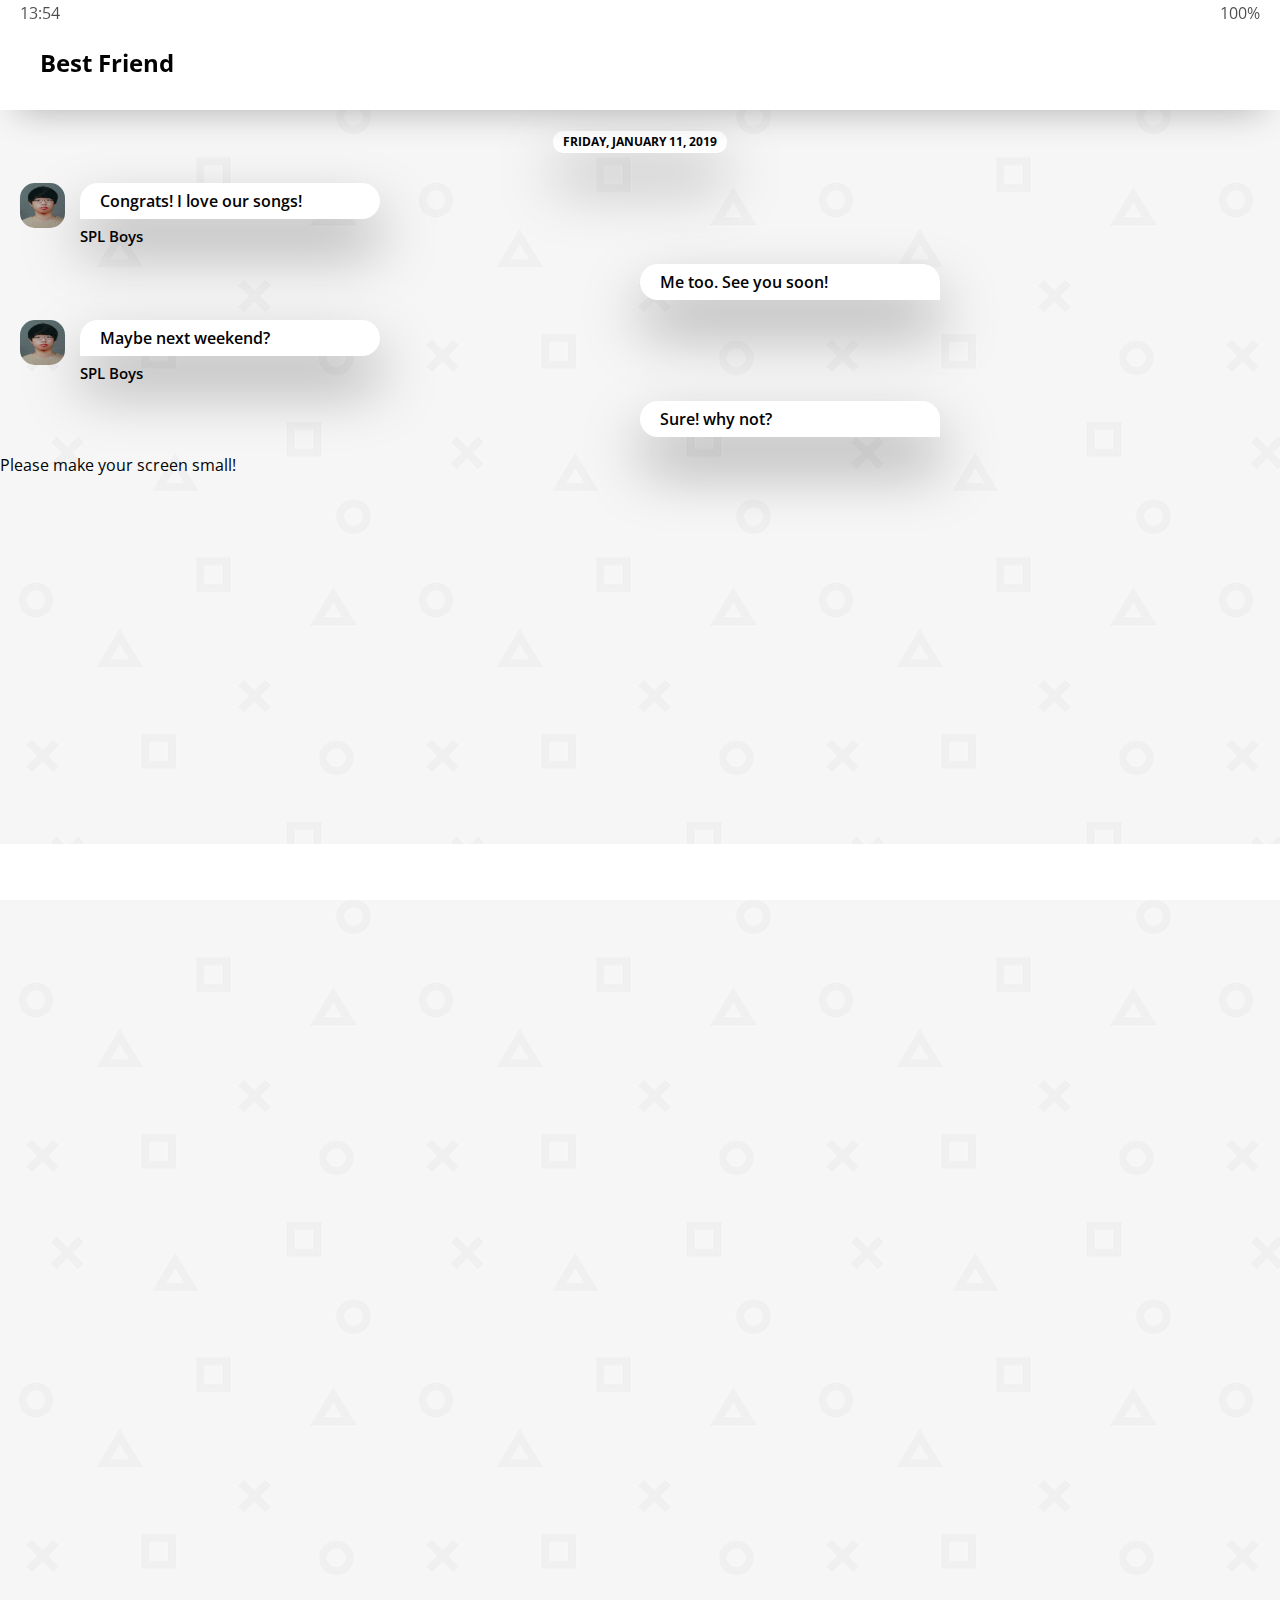
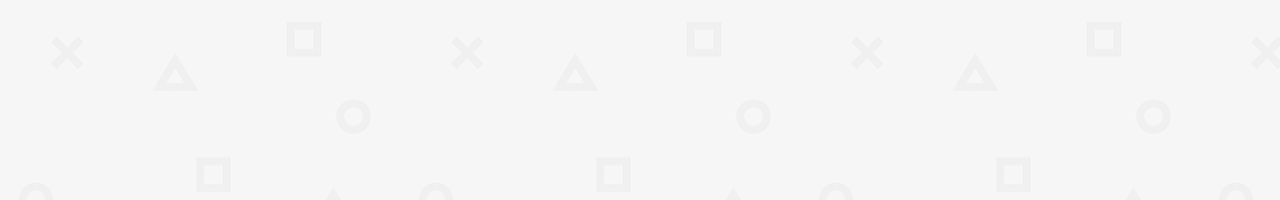
==== chat.html @ 46deeead "protoType1" ====
<!DOCTYPE html>
<html lang="en">
<head>
    <meta charset="UTF-8">
    <meta name="viewport" content="width=device-width, initial-scale=1.0">
    <link rel="stylesheet" href="https://use.fontawesome.com/releases/v5.12.1/css/all.css" integrity="sha384-v8BU367qNbs/aIZIxuivaU55N5GPF89WBerHoGA4QTcbUjYiLQtKdrfXnqAcXyTv" crossorigin="anonymous">
    <link rel="stylesheet" href="css/styles.css">
    <title>Chat | Kakao Clone</title>
</head>
<body class="chats-body">
    <div class="header-wrapper">
        <div class="status-bar">
            <div class="status-bar__column">
                <span class="status-bar__clock">13:54</span>
            </div>
            <div class="status-bar__column">
                <i class="far fa-clock"></i>    
                <i class="fas fa-volume-mute"></i>  
                <i class="fas fa-wifi"></i>    
                <span class="status-bar__battery-level">100%</span>
                <i class="fas fa-battery-full"></i>
            </div>
        </div>
        <header class="header">
            <div class="header__header-colum">
                <a href="index.html"  class =header__back-btn>
                    <i class="fas fa-arrow-left"></i>
                </a>
                <h1 class="header__title">Best Friend</h1>
            </div>
            <div class="header__header-colum">
                <span class="header__icon">
                    <i class="fas fa-search"></i>
                </span>
                <span class="header__icon">
                    <i class="fas fa-bars"></i>
                </span>
            </div>
        </header>
    </div>
    
    <main class="chat-screen">
        <ul class="chat__messages">
            <span class="chat__timestamp">Friday, january 11, 2019</span>
            <li class="incoming-message message">
                <img src="photo.jpg" class="g-avatar message__avatar">
                <div class="message__content">
                    <div class="message__bubble">
                        Congrats! I love our songs!
                    </div>
                    <span class="message__author">SPL Boys</span>
                </div>
            </li>
            <li class="sent-message message">
                <span class="message__timestamp"></span>
                <div class="message__content">
                    <div class="message__bubble">
                        Me too. See you soon!
                    </div>
                </div>
            </li>
            <li class="incoming-message message">
                <img src="photo.jpg" class="g-avatar message__avatar">
                <div class="message__content">
                    <div class="message__bubble">
                        Maybe next weekend?
                    </div>
                    <span class="message__author">SPL Boys</span>
                </div>
            </li>
            <li class="sent-message message">
                <span class="message__timestamp"></span>
                <div class="message__content">
                    <div class="message__bubble">
                        Sure! why not?
                    </div>
                </div>
            </li>
        </ul>
    </main>
    <div class="chat__write-container">
        <input class="chat__write"
        type="text"
        placehoder="Send message" 
        class="chat__write-input">
        <div class="chat__icon-left chat__icon">
            <i class="far fa-plus-square"></i>
        </div>
        <div class="chat__icon-right chat__icon">
            <div class="chat__write-column">
                <span class="chat__write-icon">
                    <i class="far fa-smile-wink"></i>
                </span>
                <span class="chat__write-icon">
                    <i class="fas fa-microphone"></i>
                </span>
            </div>
        </div>
    </div>
    <div class="bigScreen">
        Please make your screen small!
    </div>
</body>
</html>
---- css/styles.css ----
@import "reset.css";
@import url('https://fonts.googleapis.com/css?family=Open+Sans:300, 400,700&display=swap');
@import "status-bar.css";
@import "header.css";
@import "nav-bar.css";
@import "friend.css";
@import "friends.css";
@import "find.css";
@import "more.css";
@import "settings.css";
@import "chat.css";
@import "mobile.css";

* {
    box-sizing: border-box;
}

body{
    background-color: white;
    padding:10px 20px;
    color:#020202;
    font-family: "Open Sans", -apple-system, BlinkMacSystemFont, 'Segoe UI', Roboto, Oxygen, Ubuntu, Cantarell, 'Helvetica Neue', sans-serif;
}

a {
    color: inherit;
    text-decoration: none;
}

@keyframes fadein{
    from{
        opacity:0;
        transform: translateY(40px);
    }
    to{
        opacity: 1;
        transform: none;
    }
}

main{
    animation: fadein 0.5s ease-in forwards;
}

@keyframes navup{
    from{
        transform: translateY(80px);
    }
    to{
        transform: none;
    }
}

nav{
    transform: translateY(80px);
    animation: fadein 0.5s ease-out forwards;
    animation-delay: 0.5s;
}
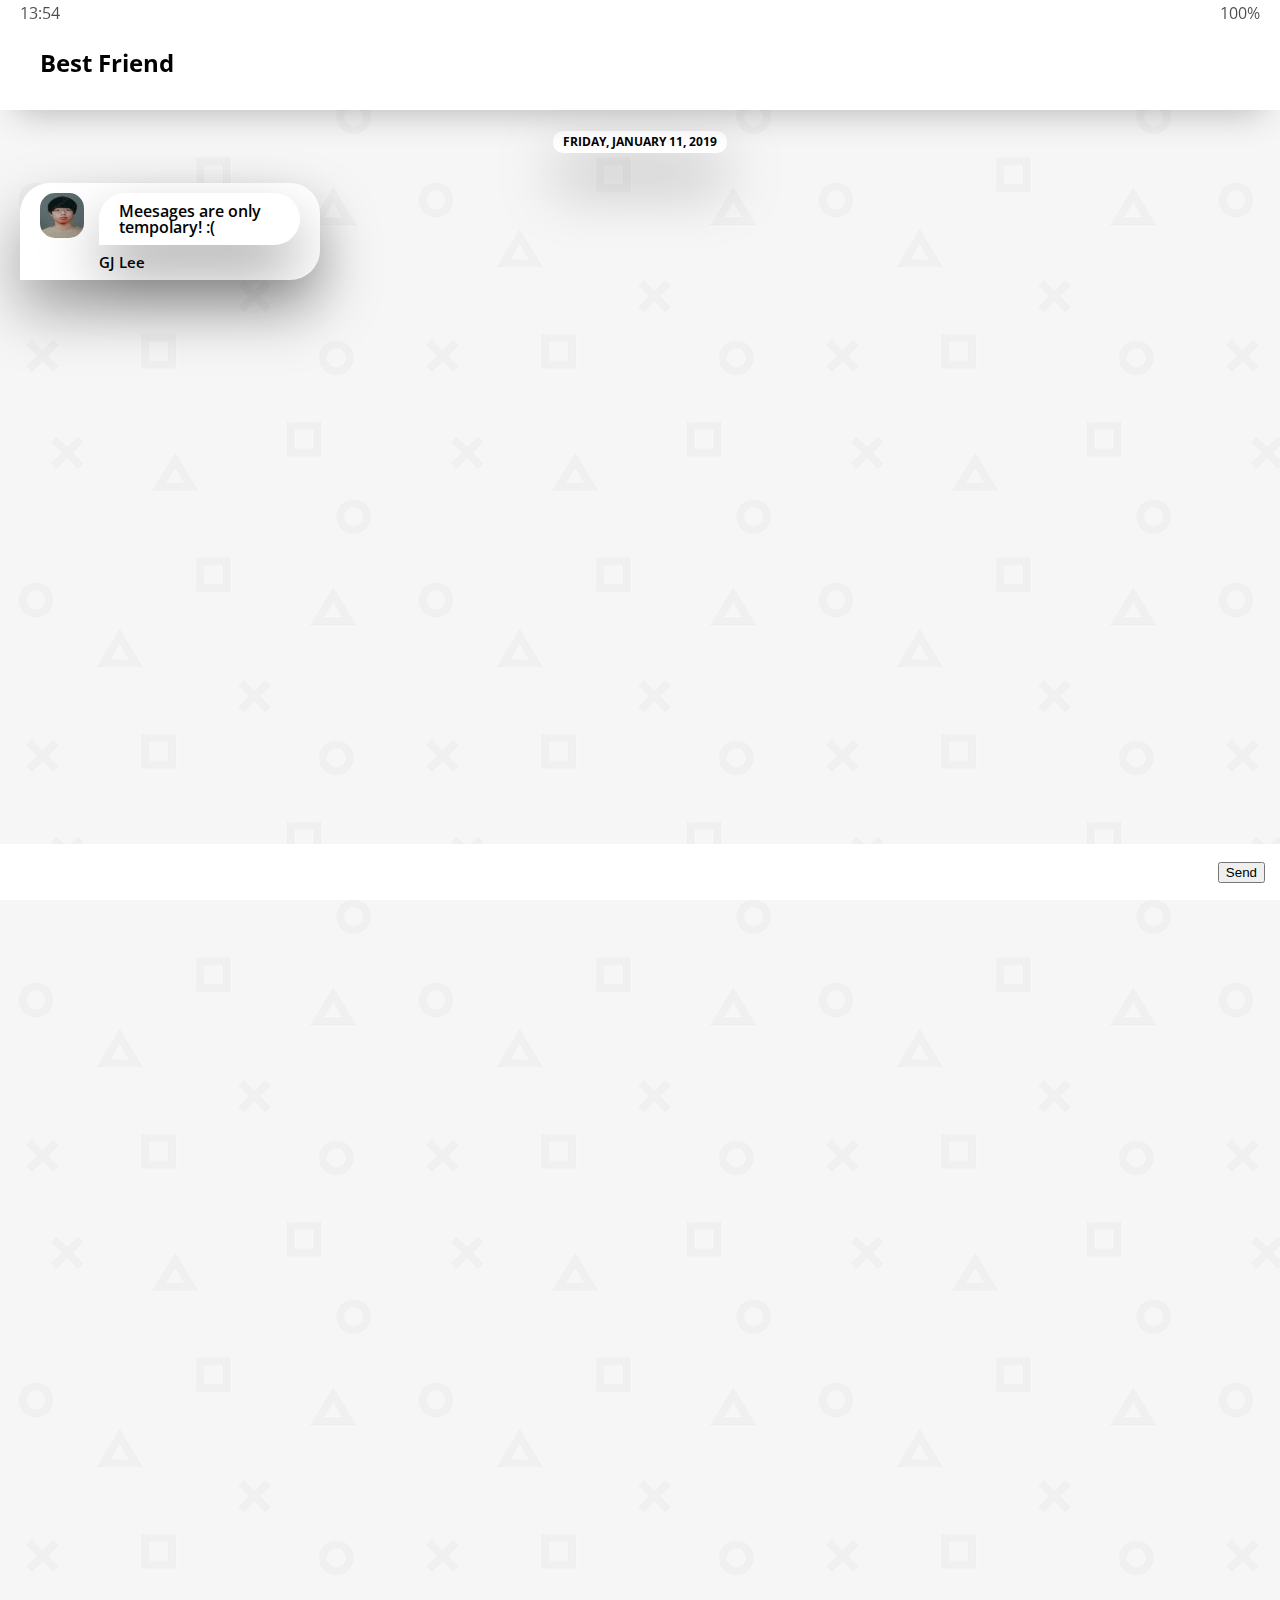
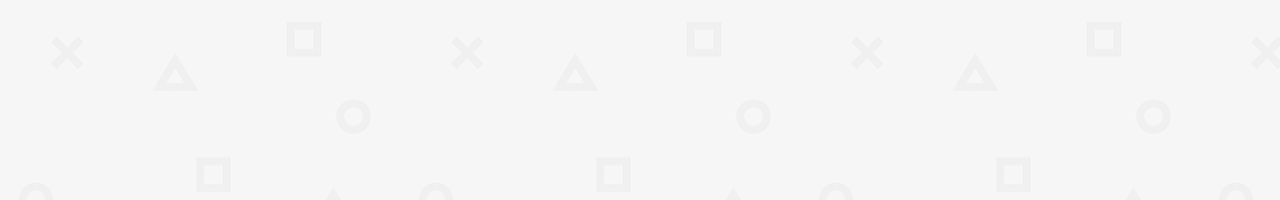
==== commit 9f055a0e: "Ver2" ====
--- a/chat.html
+++ b/chat.html
@@ -40,46 +40,22 @@
     </div>
     
     <main class="chat-screen">
-        <ul class="chat__messages">
+        <ul class="chat__messages" id="messages">
             <span class="chat__timestamp">Friday, january 11, 2019</span>
             <li class="incoming-message message">
                 <img src="photo.jpg" class="g-avatar message__avatar">
                 <div class="message__content">
                     <div class="message__bubble">
-                        Congrats! I love our songs!
+                        Meesages are only tempolary! :(
                     </div>
-                    <span class="message__author">SPL Boys</span>
+                    <span class="message__author">GJ Lee</span>
                 </div>
             </li>
-            <li class="sent-message message">
-                <span class="message__timestamp"></span>
-                <div class="message__content">
-                    <div class="message__bubble">
-                        Me too. See you soon!
-                    </div>
-                </div>
-            </li>
-            <li class="incoming-message message">
-                <img src="photo.jpg" class="g-avatar message__avatar">
-                <div class="message__content">
-                    <div class="message__bubble">
-                        Maybe next weekend?
-                    </div>
-                    <span class="message__author">SPL Boys</span>
-                </div>
-            </li>
-            <li class="sent-message message">
-                <span class="message__timestamp"></span>
-                <div class="message__content">
-                    <div class="message__bubble">
-                        Sure! why not?
-                    </div>
-                </div>
-            </li>
+            
         </ul>
     </main>
     <div class="chat__write-container">
-        <input class="chat__write"
+        <input class="chat__write" id="textbox"
         type="text"
         placehoder="Send message" 
         class="chat__write-input">
@@ -88,6 +64,7 @@
         </div>
         <div class="chat__icon-right chat__icon">
             <div class="chat__write-column">
+                <button id="button">Send</button>
                 <span class="chat__write-icon">
                     <i class="far fa-smile-wink"></i>
                 </span>
@@ -97,8 +74,20 @@
             </div>
         </div>
     </div>
-    <div class="bigScreen">
-        Please make your screen small!
-    </div>
+    <!--Start of Tawk.to Script-->
+<script type="text/javascript">
+    var Tawk_API=Tawk_API||{}, Tawk_LoadStart=new Date();
+    (function(){
+    var s1=document.createElement("script"),s0=document.getElementsByTagName("script")[0];
+    s1.async=true;
+    s1.src='https://embed.tawk.to/5e5fd6408d24fc226585ca24/default';
+    s1.charset='UTF-8';
+    s1.setAttribute('crossorigin','*');
+    s0.parentNode.insertBefore(s1,s0);
+    })();
+    </script>
+    <!--End of Tawk.to Script-->
+    <script src="message.js"></script>
+    
 </body>
 </html>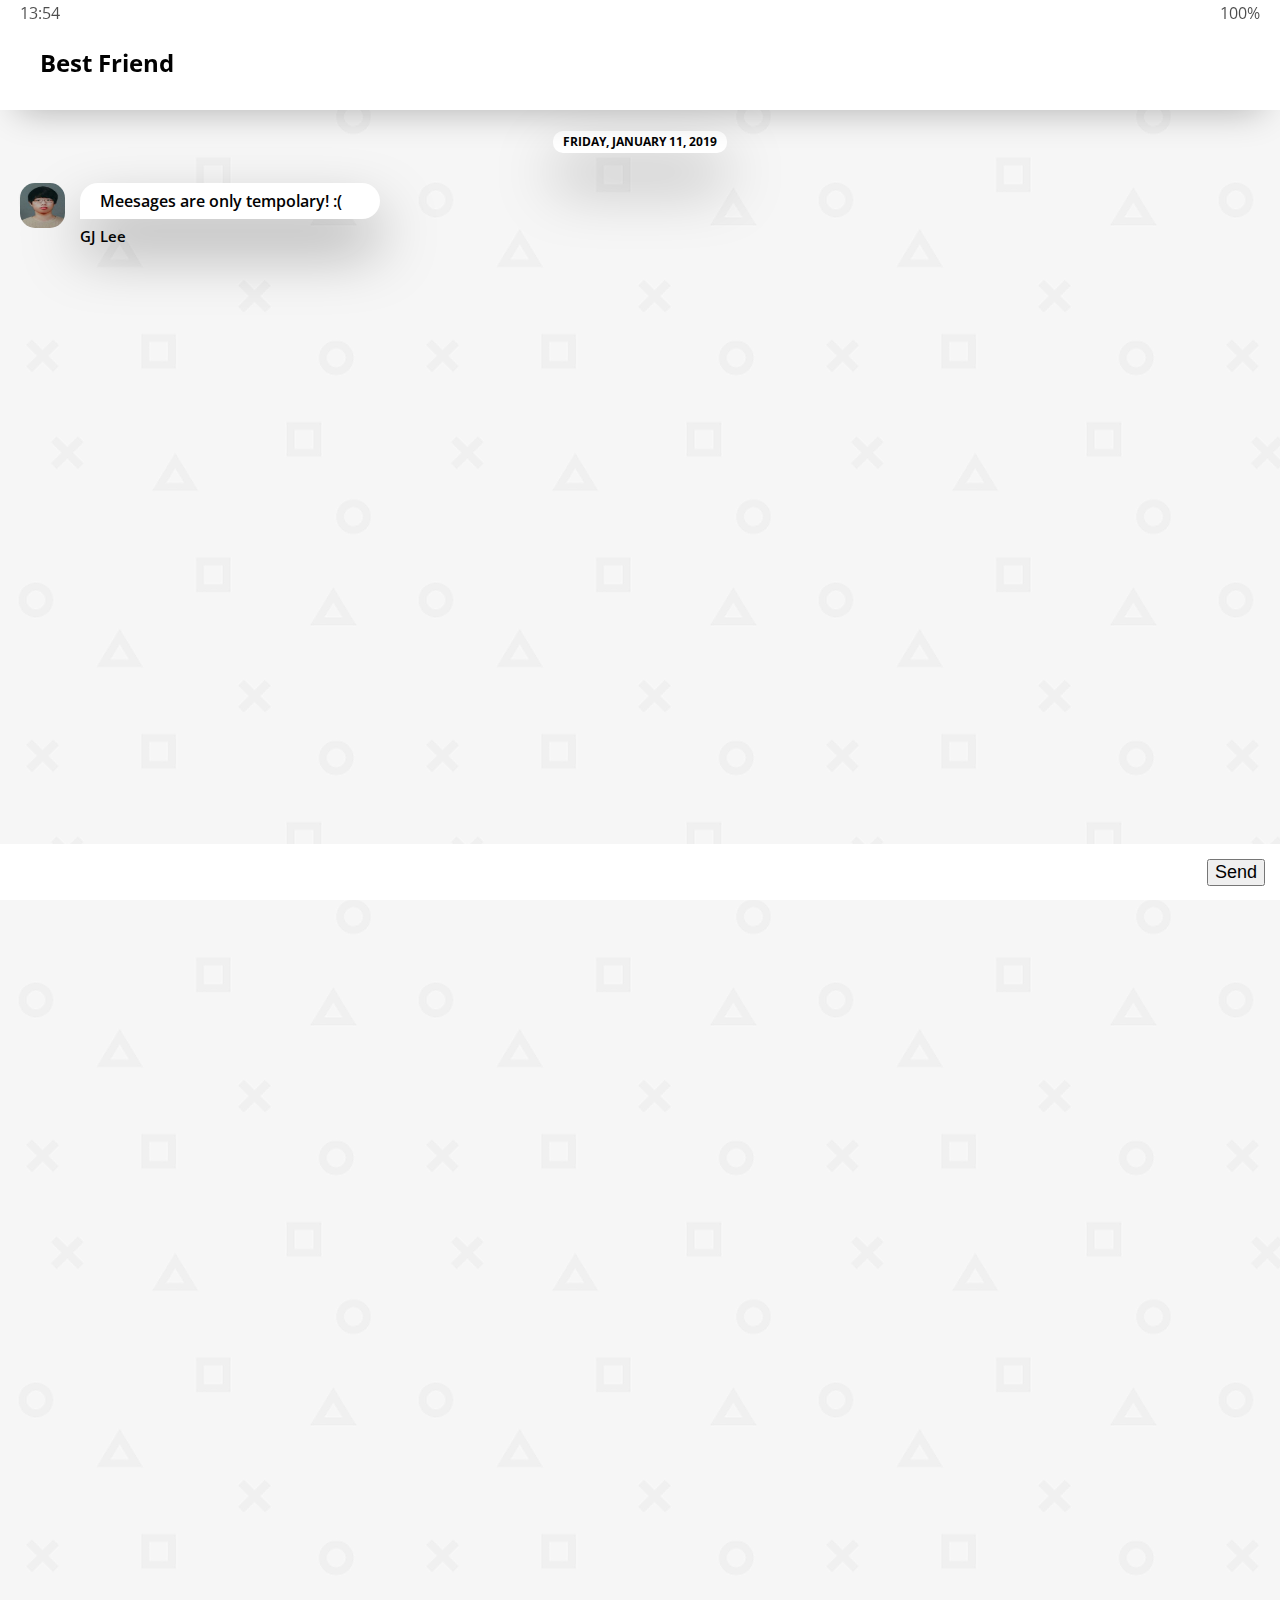
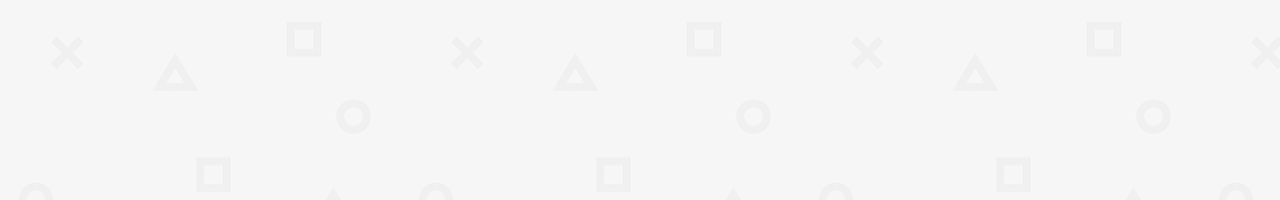
==== commit f987136c: "Add files via upload" ====
--- a/chat.html
+++ b/chat.html
@@ -40,9 +40,9 @@
     </div>
     
     <main class="chat-screen">
-        <ul class="chat__messages" id="messages">
+        <div class="chat__messages" id="messages">
             <span class="chat__timestamp">Friday, january 11, 2019</span>
-            <li class="incoming-message message">
+            <div class="incoming-message message">
                 <img src="photo.jpg" class="g-avatar message__avatar">
                 <div class="message__content">
                     <div class="message__bubble">
@@ -50,9 +50,9 @@
                     </div>
                     <span class="message__author">GJ Lee</span>
                 </div>
-            </li>
+            </div>
             
-        </ul>
+        </div>
     </main>
     <div class="chat__write-container">
         <input class="chat__write" id="textbox"
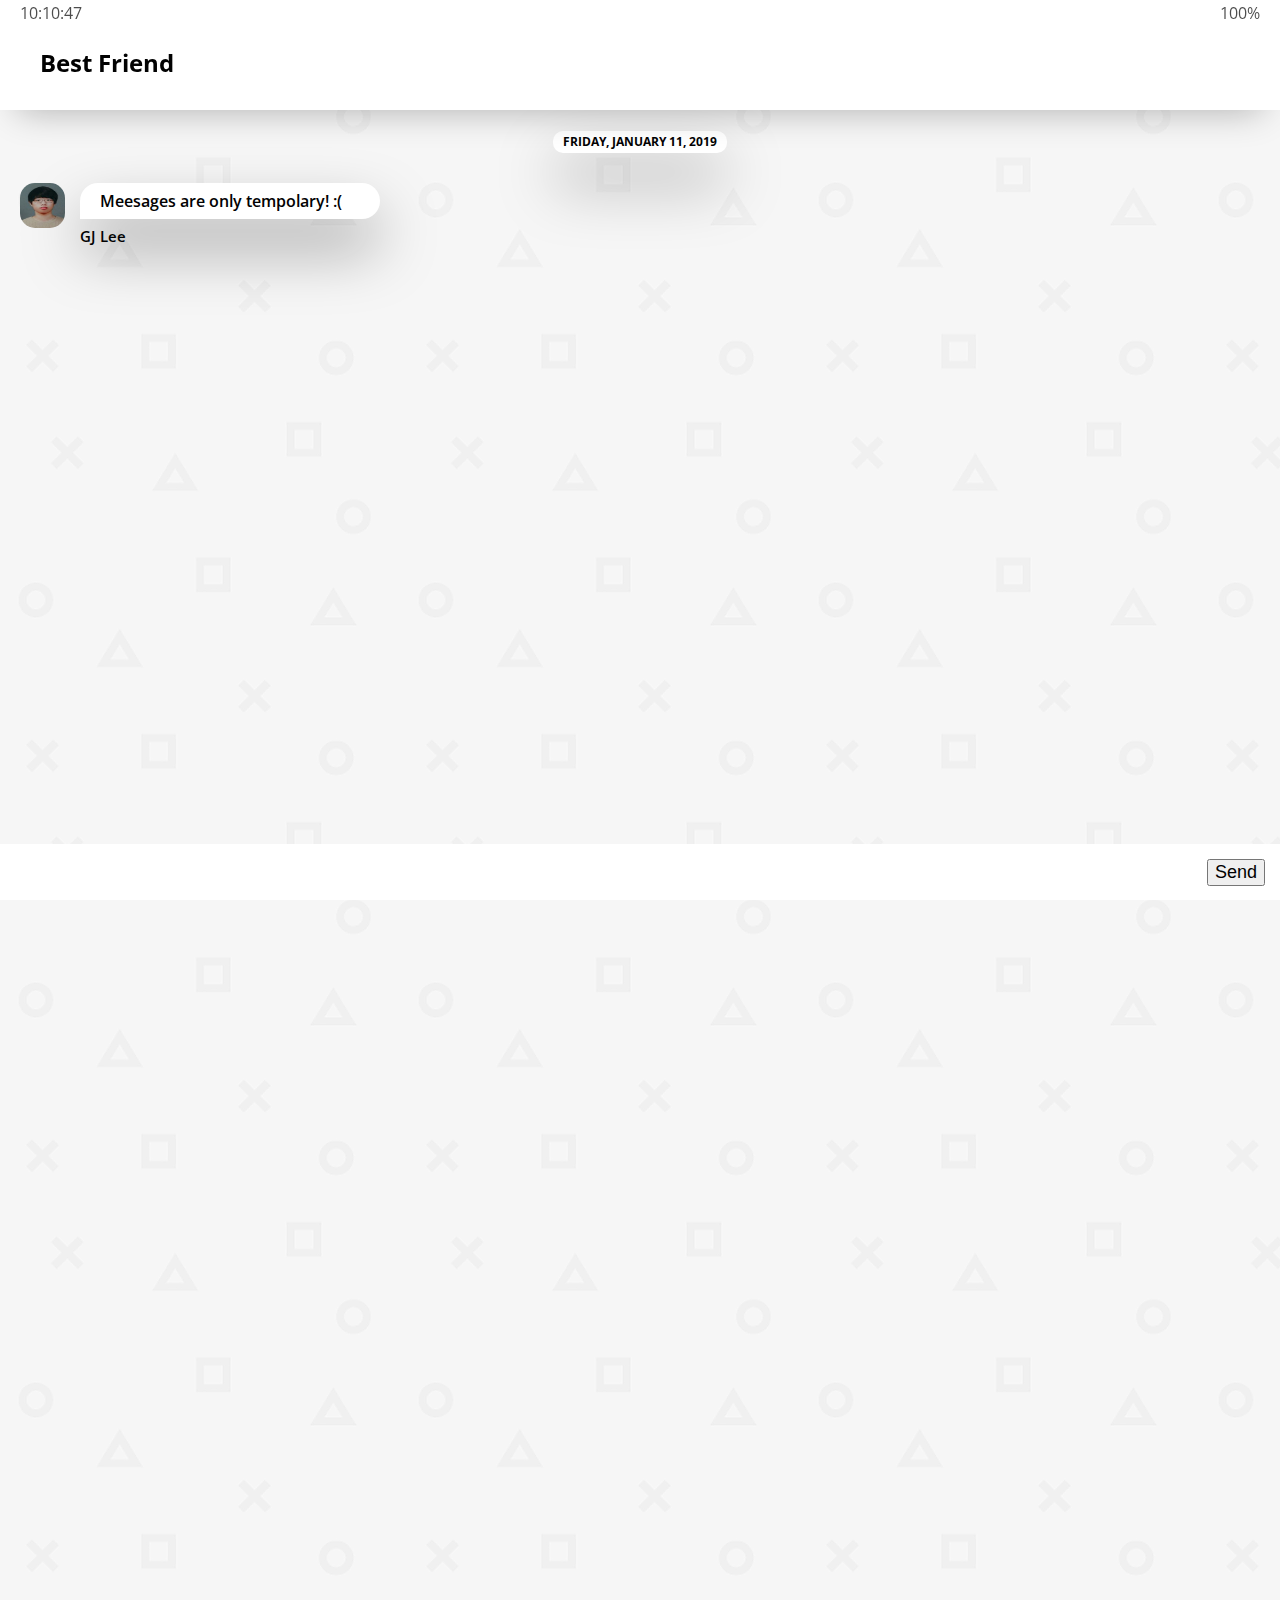
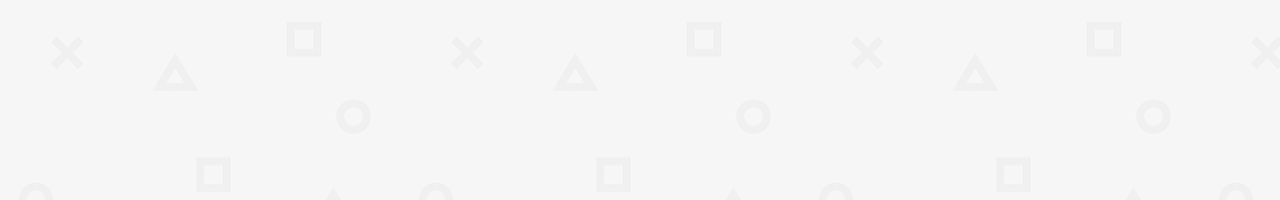
==== commit 0559769c: "Add files via upload" ====
--- a/chat.html
+++ b/chat.html
@@ -88,6 +88,6 @@
     </script>
     <!--End of Tawk.to Script-->
     <script src="message.js"></script>
-    
+    <script src="clock.js"></script>    
 </body>
 </html>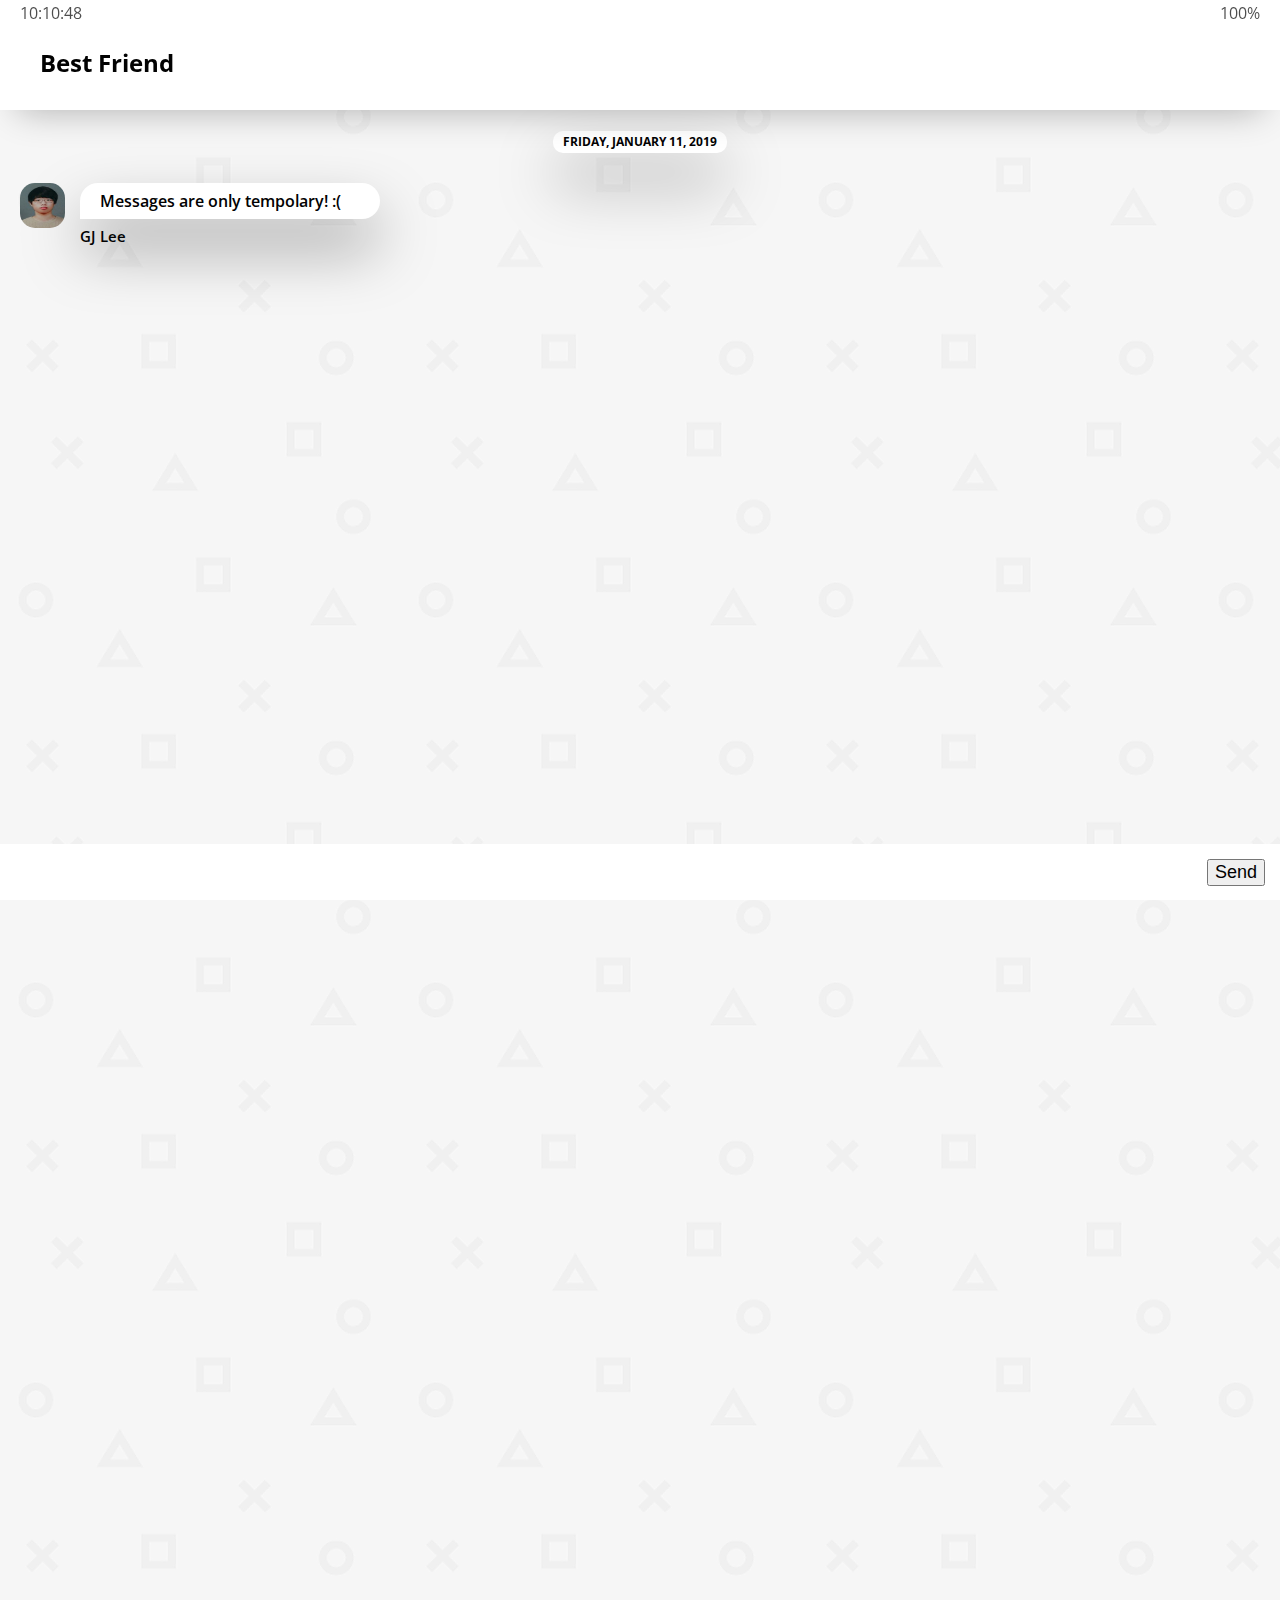
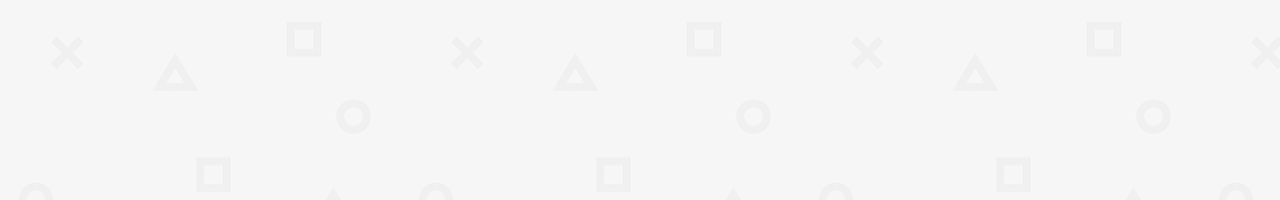
==== commit 7ce844ef: "Main-page 추가" ====
--- a/chat.html
+++ b/chat.html
@@ -23,7 +23,7 @@
         </div>
         <header class="header">
             <div class="header__header-colum">
-                <a href="index.html"  class =header__back-btn>
+                <a href="notification.html"  class =header__back-btn>
                     <i class="fas fa-arrow-left"></i>
                 </a>
                 <h1 class="header__title">Best Friend</h1>
@@ -46,7 +46,7 @@
                 <img src="photo.jpg" class="g-avatar message__avatar">
                 <div class="message__content">
                     <div class="message__bubble">
-                        Meesages are only tempolary! :(
+                        Messages are only tempolary! :(
                     </div>
                     <span class="message__author">GJ Lee</span>
                 </div>
--- a/css/styles.css
+++ b/css/styles.css
@@ -10,6 +10,7 @@
 @import "settings.css";
 @import "chat.css";
 @import "mobile.css";
+@import "index.css";
 
 * {
     box-sizing: border-box;
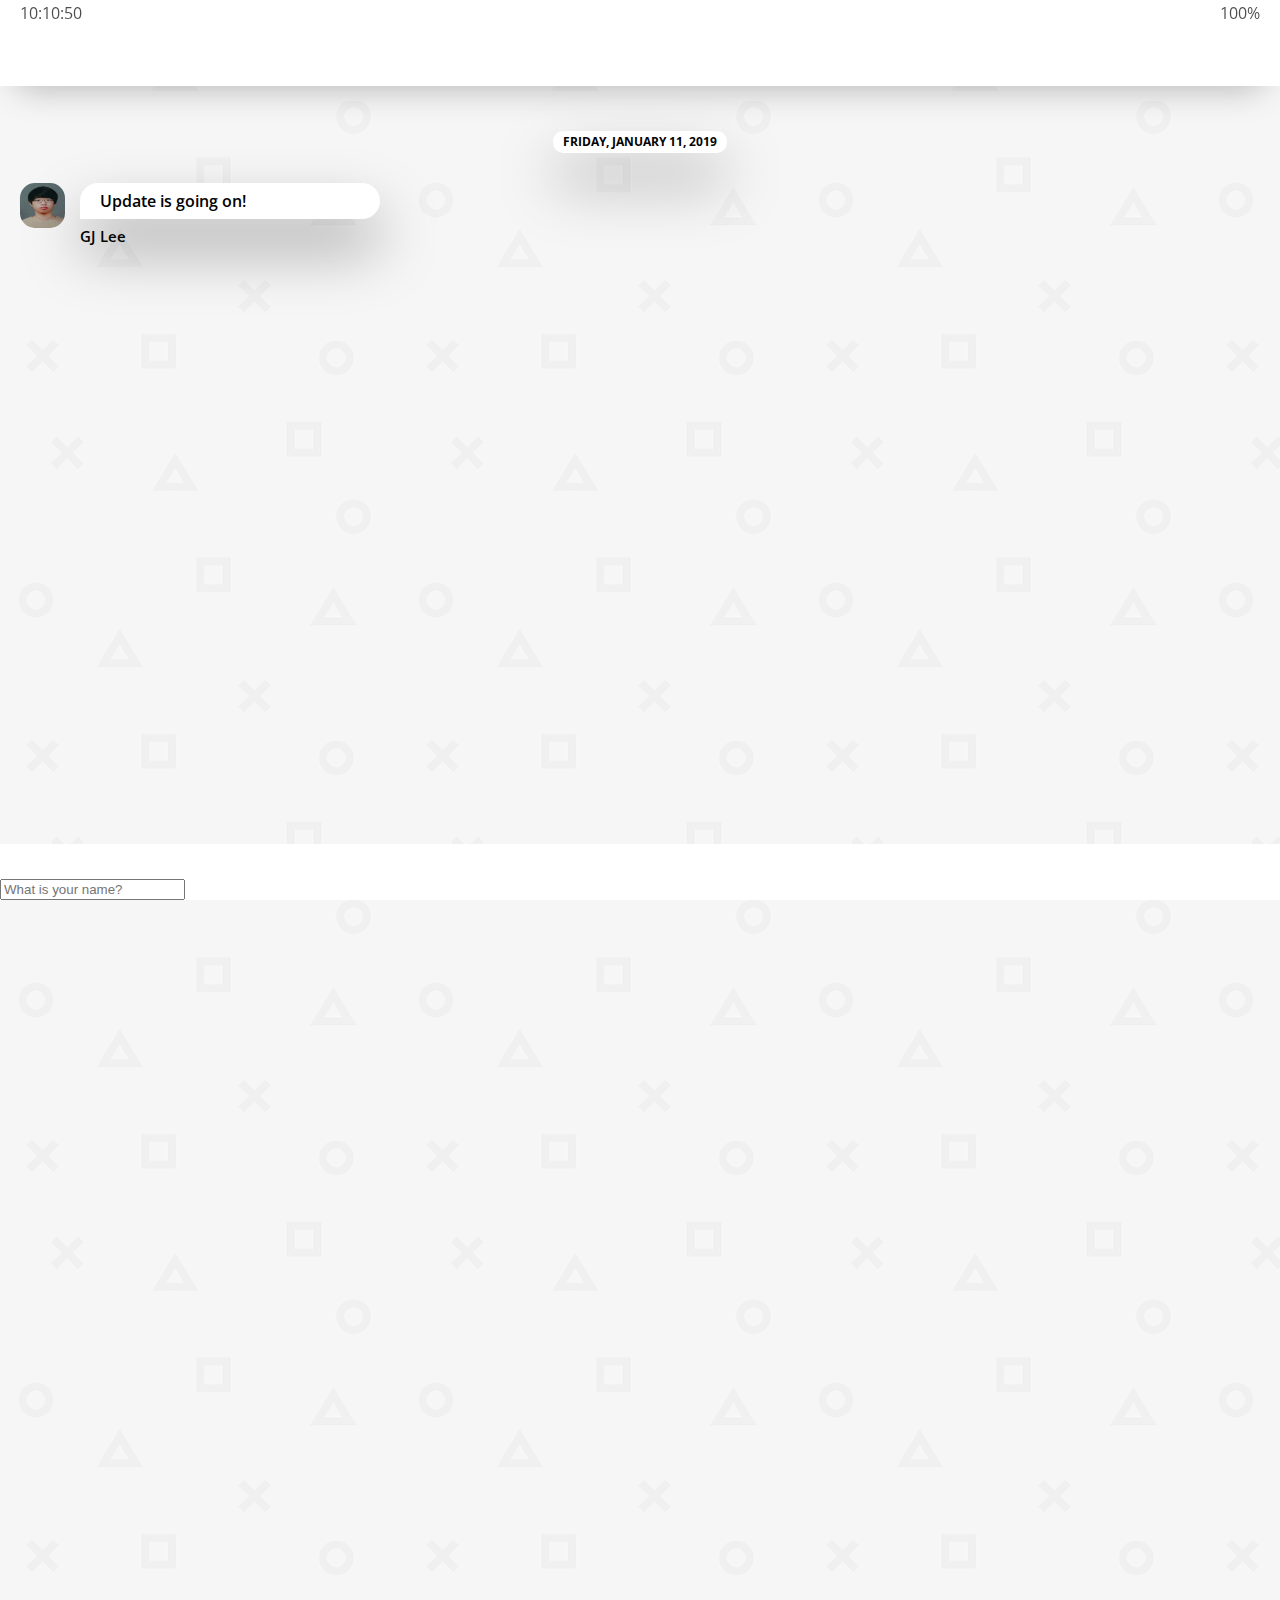
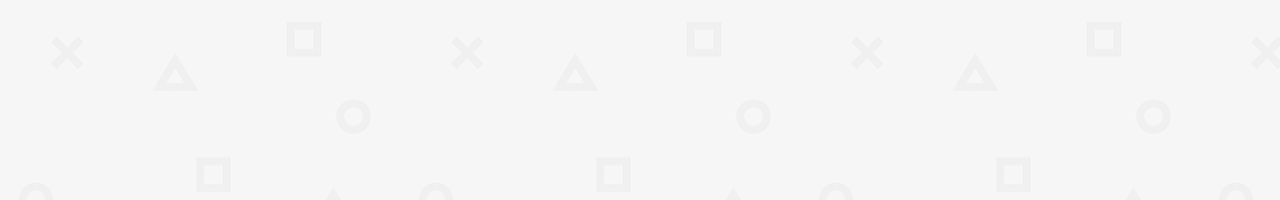
==== commit 47625f02: "To Do list update" ====
--- a/chat.html
+++ b/chat.html
@@ -26,7 +26,10 @@
                 <a href="notification.html"  class =header__back-btn>
                     <i class="fas fa-arrow-left"></i>
                 </a>
-                <h1 class="header__title">Best Friend</h1>
+                <form class="js-form form">
+                    <input type="text" placeholder="What is your name?">
+                </form>
+                <h4 class="js-greetings greeting" style="font-weight: 600; font-size: 25px;"></h4>
             </div>
             <div class="header__header-colum">
                 <span class="header__icon">
@@ -46,25 +49,27 @@
                 <img src="photo.jpg" class="g-avatar message__avatar">
                 <div class="message__content">
                     <div class="message__bubble">
-                        Messages are only tempolary! :(
+                        Update is going on!
                     </div>
                     <span class="message__author">GJ Lee</span>
+                    <ul class="js-toDoList">
                 </div>
             </div>
             
         </div>
     </main>
     <div class="chat__write-container">
-        <input class="chat__write" id="textbox"
-        type="text"
-        placehoder="Send message" 
-        class="chat__write-input">
+        <form class="js-toDoForm">
+            <input class="chat__write" id="textbox"
+            type="text"
+            placehoder="Write a to do" 
+            class="chat__write-input">
+       
         <div class="chat__icon-left chat__icon">
             <i class="far fa-plus-square"></i>
         </div>
         <div class="chat__icon-right chat__icon">
             <div class="chat__write-column">
-                <button id="button">Send</button>
                 <span class="chat__write-icon">
                     <i class="far fa-smile-wink"></i>
                 </span>
@@ -73,7 +78,10 @@
                 </span>
             </div>
         </div>
+        </form> 
     </div>
+
+
     <!--Start of Tawk.to Script-->
 <script type="text/javascript">
     var Tawk_API=Tawk_API||{}, Tawk_LoadStart=new Date();
@@ -87,7 +95,8 @@
     })();
     </script>
     <!--End of Tawk.to Script-->
-    <script src="message.js"></script>
-    <script src="clock.js"></script>    
+    <script src="clock.js"></script> 
+    <script src="todo.js"></script>  
+    <script src="greeting.js"></script>  
 </body>
 </html>--- a/css/styles.css
+++ b/css/styles.css
@@ -9,7 +9,6 @@
 @import "more.css";
 @import "settings.css";
 @import "chat.css";
-@import "mobile.css";
 @import "index.css";
 
 * {
@@ -58,3 +57,11 @@
     animation-delay: 0.5s;
 }
 
+.form,
+.greetings{
+    display: none;
+}
+
+.showing {
+    display: block;
+}